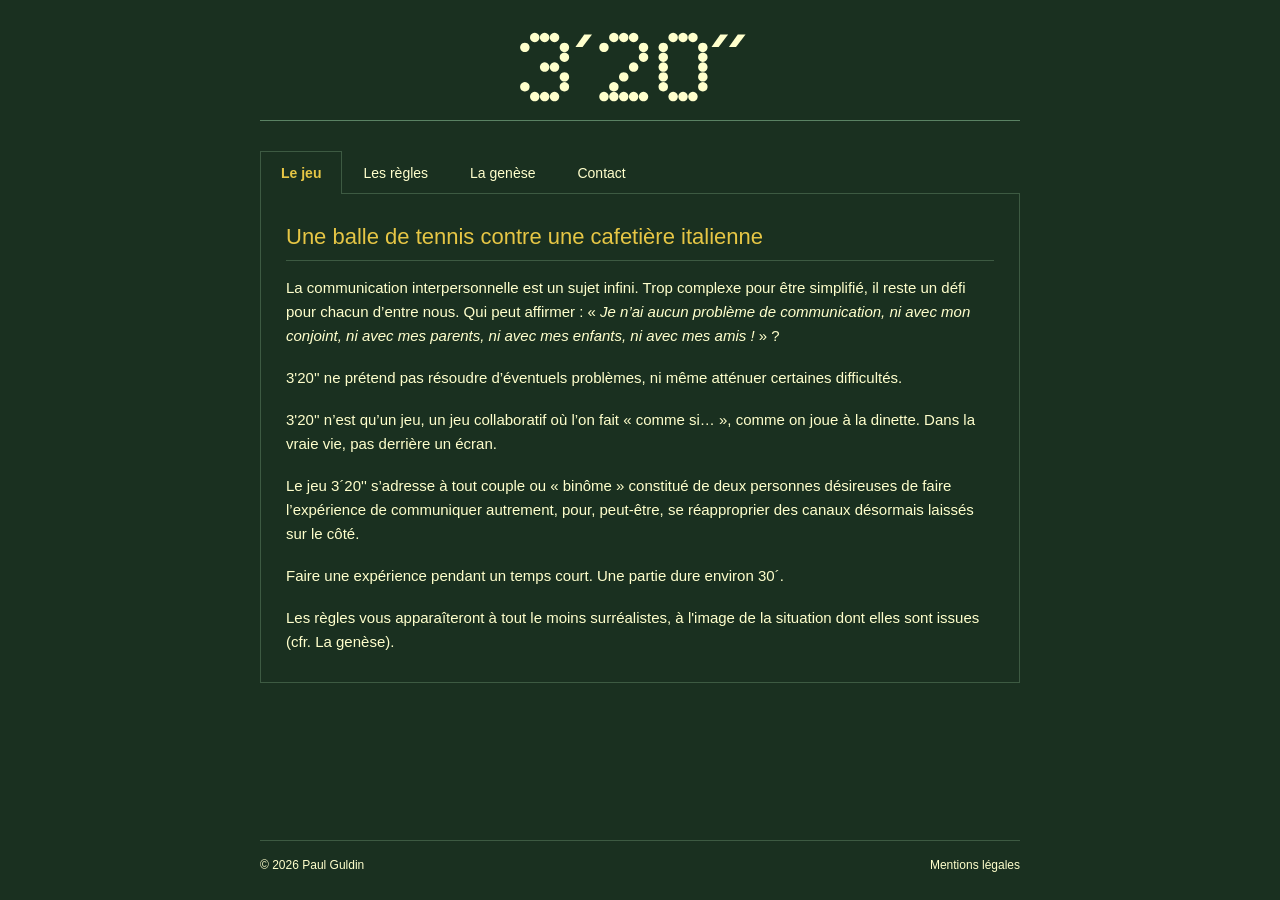
==== jeu.html @ 37aac406 "Update form action URL in jeu.html" ====
<!DOCTYPE html>
<html lang="fr">
<head>
    <meta charset="UTF-8">
    <meta name="viewport" content="width=device-width, initial-scale=1">
    <title>3´20´´ — Le jeu</title>
    <meta name="description" content="3´20´´ — les règles d'un jeu collaboratif pour jouer à communiquer à deux.">
    <link rel="stylesheet" href="style.css">
</head>
<body>

    <header class="site-header container">
        <h1 class="site-title"><a href="index.html" title="Retour à la page d'entrée"><img src="images/titre-jaune.svg" alt="3´20´´"></a></h1>
    </header>

    <main class="container">
        <div class="tabs">
            <!-- Boutons radio cachés qui pilotent les onglets -->
            <input type="radio" name="onglets" id="tab-jeu" checked>
            <input type="radio" name="onglets" id="tab-regles">
            <input type="radio" name="onglets" id="tab-genese">
            <input type="radio" name="onglets" id="tab-contact">

            <nav class="tabs-menu" aria-label="Sections">
                <label for="tab-jeu">Le jeu</label>
                <label for="tab-regles">Les règles</label>
                <label for="tab-genese">La genèse</label>
                <label for="tab-contact">Contact</label>
            </nav>

            <!-- ===== Onglet 1 : Le jeu ===== -->
            <section class="tab-panel" id="panel-jeu">
                <h2>Une balle de tennis contre une cafetière italienne</h2>
                <p>La communication interpersonnelle est un sujet infini. Trop complexe pour être simplifié, il reste un défi pour chacun d’entre nous. 
                    Qui peut affirmer&nbsp;: «<i>&nbsp;Je n’ai aucun problème de communication, ni avec mon conjoint, ni avec mes parents, ni avec mes enfants,
                    ni avec mes amis&nbsp;!&nbsp;</i>»&nbsp;?</p>
                <p>3'20'' ne prétend pas résoudre d’éventuels problèmes, ni même atténuer certaines difficultés. <P\>
                    <p>3'20'' n’est qu’un jeu, un jeu collaboratif où l’on fait «&nbsp;comme si…&nbsp;», comme on joue à la dinette. 
                        Dans la vraie vie, pas derrière un écran.</p>
                <p>Le jeu 3´20'' s’adresse à tout couple ou «&nbsp;binôme&nbsp;» constitué de deux personnes désireuses de faire l’expérience de communiquer 
                    autrement, pour, peut-être, se réapproprier des canaux désormais laissés sur le côté.</p>
                <p>Faire une expérience pendant un temps court. Une partie dure environ 30´.</p>
                <p>Les règles vous apparaîteront à tout le moins surréalistes, à l'image de la situation dont elles sont issues (cfr. La genèse).</p>
                
            </section>

            <!-- ===== Onglet 2 : Les règles ===== -->
            <section class="tab-panel" id="panel-regles">
                <h2>1 – Le matériel</h2>
                <ul>
                    <li>une balle de tennis</li>
                    <li>une petite bouteille isotherme</li>
                    <li>du café (ou de l'eau), dans la bouteille</li>
                    <li>deux gobelets</li>
                    <li>un minuteur (le téléphone par ex.)</li>
                </ul>

                <h2>2 – Les principes</h2>
                 <ul>
                <li>"Un regard en dit plus que milles mots." Ce principe prévaut dans tous les cas où la règle fait défaut, ou lorsque celle-ci impose le silence.</li>
                <li>3´20´´, c'est le temps qu'il faut, dans une petite cafetière italienne, pour que le café monte. 
                     Pendant ce temps, personne ne parle. Ensuite, un seul joueur peut prendre la parole, le temps d'un café&nbsp; : celui qui reçoit la balle.</li>
                 </ul>
                <h2>3 – Comment jouer</h2>
                <ol>
                    <li>Marchez en silence. Prenez le temps d'être ensemble, sans parler.</li>
                    <li>Quand vous êtes prêt, dites-le d'un regard. Attendez que l'autre le soit aussi.</li>
                    <li>Celui qui, d'habitude parle le plus, tend la balle à l'autre. Si vous ne vous connaissez pas&nbsp;: 
                        c'est celui qui est le plus à l'ouest qui donne la balle. Donner la balle signifie &nbsp;: "Je t'écoute."</li>
                    <li>Celui qui tient la balle prépare un café dans sa tête&nbsp;: dévisser la cafetière, verser l'eau, mettre le café, revisser, 			poser sur le feu. Quand c'est prêt, un regard, et on lance le minuteur.</li>
                    <li>3´20´´ de silence. On continue de marcher. Regards, gestes, sourires&nbsp;: tout est permis, sauf les mots.</li>
                    <li>Le minuteur sonne&nbsp;: arrêtez-vous, face à face. Celui qui a la balle à le droit à la parole, lui seul. 
                        Il sert d'abord un café à l'autre, puis à lui-même. Les joueurs restent en contact visuel. 
                        Tour à tour, celui qui détient la balle parle, ou pas, à deux ils boivent une gorgée. </li>
                    <li>Quand les gobelets sont vides le temps de parole est terminé. Le joueur qui détient la balle la tend à l'autre.</li>
                    <li>Il peut aussi ne rien dire. Vous buvez le café en silence. C'est très bien aussi.</li>
                    <li>Enchaînez plusieurs cafés. C'est là que l'échange commence vraiment.</li>
                </ol>

                <h2>4 – Pour arrêter</h2>
                <p>Celui qui détient la balle la range. Si une prochaine partie est envisagée, il la conserve. Le consensus s'obtient par le regard.  
                    Pas besoin d'expliquer. La partie s'arrête, la balade continue. La règle du silence est levée. 
                    Le cas échéant, la partie suivante reprendra là où celle-ci s'est arrêtée. </p>

                <p class="conclusion">Il n'y a ni gagnant ni perdant. 3´20´´ ne fera pas naître ce qui n'existe pas, mais permettra de voir clairement ce qui est là.</p>
            </section>

            <!-- ===== Onglet 3&nbsp;: La genèse ===== -->
            <section class="tab-panel" id="panel-genese">
                <p> </p>
                <p>Un jour, un jeune homme nommé Isidore. En société, il ne possède pas les codes.                  
                De temps en temps, il joue au tennis. Lorsqu'il est prêt à recevoir le service, à son adversaire, il lance : "Je t'écoute". </p>
                <p>   
                </p>
                <p>Tous les matins, il prend un café.
                </p>
                <p> Plus tard, une rencontre : Ophélie. D'abord un message, puis des échanges. Un coup de fil, un rendez-vous. 
                    Retour aux messages, beaucoup de messages. </p> 
                <p> Et le matin, toujours un café.    
                </p>    
                <p> Ensuite un deuxième rendez-vous. Après, trop de messages. Pas de rejet, beaucoup d'attente. Être patient. 
                    Toujours des messages. Mais plus d'échanges. Pas de règles. Il n'y en a jamais eu.</p>
                <p> 
                    Isidore a besoin de règles. Comme au tennis. 
                </p>
                <p> Et tous les matins, toujours un café. Avec une cafetière italienne. Ici aussi, il faut être patient.
                    Mais le café, lui, il arrive. Tous les jours après la même attente :  3'20''.
                </p>
                <p> Proposer des règles, voilà son idée. Mais lesquelles&nbsp;?&nbsp;: Isidore imagine un terrain. Mais pas de match, pas d'arbitre, pas de score. 
                    Une balade à deux, un silence partagé, une balle de tennis. On la tend, de la main à la main. 
                    Par ce geste on dit&nbsp;: "Je t'écoute." Ensuite on attend 3'20'' avant de parler.</p>
                <p> 
                Isidore le sait : ses règles ne serviront à rien. Alors, il décide d'en faire un jeu. Un jeu pour les autres. Pas tous les autres, sans doute. 
                    Mais surtout, il arrête d'attendre.
                </p>
                <p>Bien sûr, aucun grand chelem ne se gagne si l'on prend un café après chaque service. Mais justement, c'est un peu l'idée.</p>
                <p>Imaginez. Un chemin, deux personnes marchent sans rien dire. Un regard&nbsp;: on est prêt. L'un tend la balle à l'autre, 
                   et enclenche le minuteur. 3'20'' toujours en silence. Que les pas, les regards. 
                   Puis on s'arrête, on se sert un café, et celui qui tient la balle prend la parole. Ou pas. 
                   Le silence aussi se partage. On ne peut pas ne pas communiquer.</p>
                <p>Ce jeu ne fait pas naître ce qui n'existe pas. Il permet de voir, seulement, mais clairement, ce qui est là.</p>
                <p>Il a appelé le jeu : 3'20''. Le temps qu'il faut pour le café soit prêt.</p>
                <p>Pour qu'on le soit aussi.</p>
            </section>

            <!-- ===== Onglet 4 : Auteur et contact ===== -->
            <section class="tab-panel" id="panel-contact">
                <h2>L'auteur</h2>
                <p>Paul Guldin est un quidam un peu créatif. Suffisamment pour créer ce site. Et assez naïf pour croire qu'il pourra en amuser certains.</p>

                <h2>Contact</h2>
                <!-- Envoi via FormSubmit vers pierrepaulguldin@gmail.com (sans compte).
                     Au premier envoi, FormSubmit écrit à cette adresse pour faire confirmer le formulaire. -->
                <form class="contact-form" action="https://formsubmit.co/6b56a270555154867fc0f3ed08ecbef6" method="POST">
                    <input type="hidden" name="_subject" value="3´20´´ — nouveau message du site">
                    <input type="hidden" name="_template" value="table">
                    <label>Nom
                        <input type="text" name="nom" required>
                    </label>
                    <label>Adresse e-mail
                        <input type="email" name="email" required>
                    </label>
                    <label>Message
                        <textarea name="message" required></textarea>
                    </label>
                    <button type="submit" class="btn-sobre">Envoyer</button>
                </form>
            </section>
        </div>
    </main>

    <footer class="site-footer">
        <p>© 2026 Paul Guldin</p>
        <a href="mentions-legales.html">Mentions légales</a>
    </footer>

</body>
</html>
---- style.css ----
/* ==========================================================================
   3'20'' — Feuille de style
   Mot d'ordre : sobriété (angles droits, lignes fines, pas d'arrondis)
   ========================================================================== */

/* Variables globales */
:root {
    --bg-color: #1A3020;         /* Vert sapin foncé */
    --text-color: #FFFFCC;       /* Jaune pâle */
    --accent-color: #E6C645;     /* Jaune soutenu (survol / actif) */
    --border-color: #3D5A42;     /* Vert moyen (bordures) */
    --line-color: #5A8263;       /* Vert un peu plus clair (ligne sous le titre) */
    --input-bg: #243D2B;         /* Fond des champs */
    --home-bg: #DCEAF7;          /* Bleu pâle (entrée PC) */
    --home-text: #000000;
    --dark-green: #0F2416;       /* Vert très foncé (titre entrée smartphone) */
    --font-main: 'Aptos', 'Segoe UI', 'Helvetica Neue', Arial, sans-serif;
}

*, *::before, *::after { box-sizing: border-box; }

body {
    margin: 0;
    background-color: var(--bg-color);
    color: var(--text-color);
    font-family: var(--font-main);
    font-size: 15px;
    line-height: 1.6;
    min-height: 100vh;
    display: flex;
    flex-direction: column;
}

img { display: block; max-width: 100%; height: auto; }

a { color: var(--accent-color); }

.container {
    width: 100%;
    max-width: 800px;
    margin: 0 auto;
    padding: 0 20px;
}

main.container {
    flex: 1;                 /* pousse le pied de page vers le bas */
    padding-bottom: 40px;
}

/* ==========================================================================
   EN-TÊTE : titre 3'20'' (toutes les pages sauf l'entrée)
   ========================================================================== */
.site-header { padding-top: 30px; }

.site-title {
    margin: 0;
    padding-bottom: 15px;
    border-bottom: 1px solid var(--line-color);
    text-align: center;
    line-height: 0;
}

/* Titre « 3´20´´ » : image vectorielle (nette à toutes les tailles),
   lien vers la page d'entrée */
.site-title a { display: inline-block; }

.site-title img {
    height: 75px;            /* équivalent d'un corps 80 */
    width: auto;
}

/* ==========================================================================
   TYPOGRAPHIE
   ========================================================================== */
h2 {
    font-size: 22px;
    font-weight: normal;
    color: var(--accent-color);
    margin: 35px 0 15px;
    padding-bottom: 5px;
    border-bottom: 1px solid var(--border-color);
}

h3 {
    font-size: 17px;
    font-weight: normal;
    color: var(--accent-color);
    margin: 25px 0 10px;
}

p { margin: 0 0 18px; }

/* Respiration dans un chapitre (ligne vide dans le texte d'origine) */
p.suite { margin-top: 36px; }

/* Listes (matériel, étapes du jeu) */
ul, ol {
    margin: 0 0 18px;
    padding-left: 1.6em;
}

li { margin-bottom: 8px; }

li::marker { color: var(--accent-color); }

/* Phrase de conclusion, séparée par une fine ligne */
.conclusion {
    margin-top: 35px;
    padding-top: 20px;
    border-top: 1px solid var(--border-color);
    font-style: italic;
    text-align: center;
}

/* ==========================================================================
   ONGLETS (100 % CSS : boutons radio cachés + étiquettes)
   ========================================================================== */
.tabs { margin: 30px 0 0; }

/* Les boutons radio restent invisibles mais accessibles au clavier */
.tabs > input {
    position: absolute;
    opacity: 0;
    pointer-events: none;
}

.tabs-menu {
    display: flex;
    border-bottom: 1px solid var(--border-color);
}

.tabs-menu label {
    padding: 10px 20px;
    margin-bottom: -1px;
    border: 1px solid transparent;
    border-bottom: none;
    font-size: 14px;
    cursor: pointer;
    transition: color 0.2s ease;
}

.tabs-menu label:hover { color: var(--accent-color); }

/* Onglet actif */
#tab-jeu:checked     ~ .tabs-menu label[for="tab-jeu"],
#tab-regles:checked  ~ .tabs-menu label[for="tab-regles"],
#tab-genese:checked  ~ .tabs-menu label[for="tab-genese"],
#tab-contact:checked ~ .tabs-menu label[for="tab-contact"] {
    border-color: var(--border-color);
    background-color: var(--bg-color);
    color: var(--accent-color);
    font-weight: bold;
}

/* Contour visible quand on navigue au clavier */
#tab-jeu:focus-visible     ~ .tabs-menu label[for="tab-jeu"],
#tab-regles:focus-visible  ~ .tabs-menu label[for="tab-regles"],
#tab-genese:focus-visible  ~ .tabs-menu label[for="tab-genese"],
#tab-contact:focus-visible ~ .tabs-menu label[for="tab-contact"] {
    outline: 1px solid var(--accent-color);
    outline-offset: -4px;
}

/* Contenus des onglets */
.tab-panel {
    display: none;
    padding: 5px 25px 10px;
    border: 1px solid var(--border-color);
    border-top: none;
}

.tab-panel > h2:first-child { margin-top: 20px; }

#tab-jeu:checked     ~ #panel-jeu,
#tab-regles:checked  ~ #panel-regles,
#tab-genese:checked  ~ #panel-genese,
#tab-contact:checked ~ #panel-contact {
    display: block;
}

/* ==========================================================================
   FORMULAIRE DE CONTACT
   ========================================================================== */
.contact-form {
    display: flex;
    flex-direction: column;
    gap: 15px;
    max-width: 500px;
    margin: 20px 0;
}

.contact-form label {
    display: flex;
    flex-direction: column;
    gap: 5px;
    font-size: 13px;
}

.contact-form input,
.contact-form textarea {
    background-color: var(--input-bg);
    border: 1px solid var(--border-color);
    border-radius: 0;
    color: var(--text-color);
    padding: 10px;
    font-family: var(--font-main);
    font-size: 14px;
}

.contact-form textarea { min-height: 150px; resize: vertical; }

.contact-form input:focus,
.contact-form textarea:focus {
    outline: 1px solid var(--accent-color);
}

.btn-sobre {
    align-self: flex-start;
    background-color: transparent;
    color: var(--text-color);
    border: 1px solid var(--text-color);
    border-radius: 0;
    padding: 10px 24px;
    font-family: var(--font-main);
    font-size: 14px;
    cursor: pointer;
    transition: all 0.2s ease;
}

.btn-sobre:hover {
    background-color: var(--text-color);
    color: var(--bg-color);
}

/* ==========================================================================
   PIED DE PAGE (toutes les pages sauf l'entrée)
   ========================================================================== */
.site-footer {
    width: 100%;
    max-width: 800px;
    margin: 0 auto;
    padding: 15px 20px 25px;
    display: flex;
    justify-content: space-between;
    flex-wrap: wrap;
    gap: 10px;
    font-size: 12px;
}

.site-footer::before {
    /* fine ligne alignée sur la largeur du texte */
    content: "";
    flex-basis: 100%;
    border-top: 1px solid var(--border-color);
    margin-bottom: 5px;
}

.site-footer p { margin: 0; }

.site-footer a {
    color: var(--text-color);
    text-decoration: none;
}

.site-footer a:hover { color: var(--accent-color); }

/* ==========================================================================
   PAGE D'ENTRÉE (index.html)
   ========================================================================== */
body.home-page {
    background-color: var(--home-bg);
    color: var(--home-text);
    justify-content: center;
    align-items: center;
}

/* --- Version PC --- */
.home-desktop { padding: 30px 20px; }

.home-quote {
    margin: 0 0 8px;
    font-size: 20px;
    text-align: right;
}

.image-wrapper { position: relative; }

.main-image {
    width: auto;
    max-width: 100%;
    max-height: 80vh;        /* l'image tient dans l'écran */
}

/* Bouton d'entrée au centre de l'image
   (ajuster top/left si le centre visuel de l'image est décalé) */
.enter-button {
    position: absolute;
    top: 48.6%;              /* texte centré verticalement entre le bas du filet et la ligne de service 48 c'est trop haut, 49 c'est un poil trop bas */
    left: 50.8%;             /* la ligne blanche centrale du court passe entre le ´ et le 2 */
    width: 37.25%;           /* ≈ 2,5 x la taille d'origine : le texte occupe ~75 % de l'espace disponible */
    transform: translate(-50%, -50%);
}

.enter-button img { width: 100%; }

/* Fondu enchaîné automatique entre les deux teintes */
.enter-button .btn-img-2 {
    position: absolute;
    top: 0;
    left: 0;
    opacity: 0;
    animation: fondu 6s ease-in-out infinite;
}

@keyframes fondu {
    0%, 35%  { opacity: 0; }
    50%, 85% { opacity: 1; }
    100%     { opacity: 0; }
}

.enter-button:focus-visible { outline: 1px solid var(--home-text); }

.enter-hint {
    display: block;
    margin-top: 10px;
    text-align: center;
    font-size: 14px;
    letter-spacing: 1px;
    color: var(--home-text);
    text-decoration: none;
}

.enter-hint:hover { text-decoration: underline; }

/* --- Version smartphone (cachée sur PC) --- */
.home-mobile { display: none; }

/* ==========================================================================
   SMARTPHONE
   ========================================================================== */
@media (max-width: 768px) {
    /* Entrée : l'image remplit tout l'écran, le titre sert de bouton */
    .home-desktop { display: none; }

    /* v6.1 — Même référence de hauteur que .home-mobile (100dvh = hauteur
       réellement visible). Avant, le body (100vh, plus haut que l'écran quand
       la barre d'adresse est affichée) décalait l'image vers le bas. */
    body.home-page {
        min-height: 100vh;       /* repli pour les anciens navigateurs */
        min-height: 100dvh;
        overflow: hidden;        /* aucun défilement sur la page d'entrée */
    }

    /* L'image est toujours affichée en entier (les phrases en haut et en bas
       ne sont jamais coupées). Si l'écran n'a pas exactement ses proportions,
       une version floutée de la même image comble les bords. */
    .home-mobile {
        position: relative;
        display: flex;
        align-items: center;
        justify-content: center;
        width: 100%;
        height: 100vh;
        height: 100dvh;
        overflow: hidden;
    }

    .home-mobile::before {
        content: "";
        position: absolute;
        inset: -30px;
        background: url('images/entree-mobile.jpg') center / cover no-repeat;
        filter: blur(20px);
    }

    /* Cadre aux proportions exactes de l'image (580 x 1228) */
    .mobile-frame {
        position: relative;
        width: min(100vw, 100dvh * 580 / 1228);
        aspect-ratio: 580 / 1228;
        container-type: inline-size;

        /* v6.1 — Position de la balle, en % de l'image 580 x 1228 :
           centre horizontal, centre vertical, diamètre de la zone tactile.
           Le diamètre est volontairement plus grand que la balle. */
        --balle-x: 50.5%;
        --balle-y: 50%;
        --balle-d: 16%;

        /* Hauteur du filet (en % de la hauteur de l'image) :
           la phrase « Touchez la balle » est centrée sur cette ligne */
        --filet-y: 57%;
    }

    .mobile-frame img { width: 100%; height: 100%; }

    /* Bouton « 3´20´´ » : dans le ciel, posé juste au-dessus de l'horizon
       (positions en % de l'image 580 x 1228, selon la maquette) */
    .mobile-enter {
        position: absolute;
        top: 41.65%;
        left: 22.3%;
        width: 71.4%;
        display: block;
    }

    .mobile-enter img { width: 100%; }

    .mobile-enter:focus-visible { outline: 1px solid var(--dark-green); }

    /* v6.1 — Zone tactile qui englobe toute la balle */
    .mobile-ball {
        position: absolute;
        left: var(--balle-x);
        top: var(--balle-y);
        width: var(--balle-d);
        aspect-ratio: 1;
        transform: translate(-50%, -50%);
        display: block;
        text-decoration: none;
        -webkit-tap-highlight-color: transparent;
        /* Pour régler la position, décommenter la ligne suivante : */
        /* outline: 1px dashed red; */
    }

    /* v6.1 — Invitation « Touchez la balle », en blanc, centrée sur la
       hauteur du filet et alignée sur la balle. Elle apparaît en fondu
       presque tout de suite. Taille en cqi (% de la largeur de l'image) :
       le texte suit la taille de l'image. */
    .mobile-hint {
        position: absolute;
        left: var(--balle-x);
        top: var(--filet-y);
        transform: translate(-50%, -50%);
        white-space: nowrap;
        font-size: 5.1cqi; /* taille de "Touchez la balle ? */
        letter-spacing: 0.08em;
        color: #FFFFFF;
        text-decoration: none;
        -webkit-tap-highlight-color: transparent;
        opacity: 0;
        animation: apparition 2s ease-out 1s forwards;
    }

    @keyframes apparition {
        to { opacity: 1; }
    }
}

@media (max-width: 600px) {

    /* Densification : pas de cadre autour du contenu, marges réduites */
    .container { padding: 0 16px; }
    .site-header { padding-top: 18px; }
    .site-title { padding-bottom: 10px; }
    .site-title img { height: 48px; }

    .tabs { margin-top: 18px; }
    /* Onglets : même rendu que sur PC, sur une seule ligne */
    .tabs-menu label {
        flex: 1 1 auto;
        padding: 8px 4px;
        font-size: 13px;
        text-align: center;
        white-space: nowrap;
    }

    .tab-panel {
        padding: 4px 0 0;
        border: none;
    }

    .tab-panel > h2:first-child { margin-top: 18px; }
    h2 { font-size: 19px; margin: 26px 0 10px; }
    p, li { line-height: 1.5; }
    p { margin-bottom: 14px; }
    ul, ol { padding-left: 1.3em; }
    li { margin-bottom: 6px; }
    p.suite { margin-top: 26px; }
    .conclusion { margin-top: 26px; padding-top: 14px; }

    main.container { padding-bottom: 24px; }
    .site-footer { padding: 10px 16px 18px; }
}

/* Pas d'animation pour qui l'a désactivée dans son système */
@media (prefers-reduced-motion: reduce) {
    .enter-button .btn-img-2 { animation: none; }
    .mobile-hint { animation: none; opacity: 1; }
}
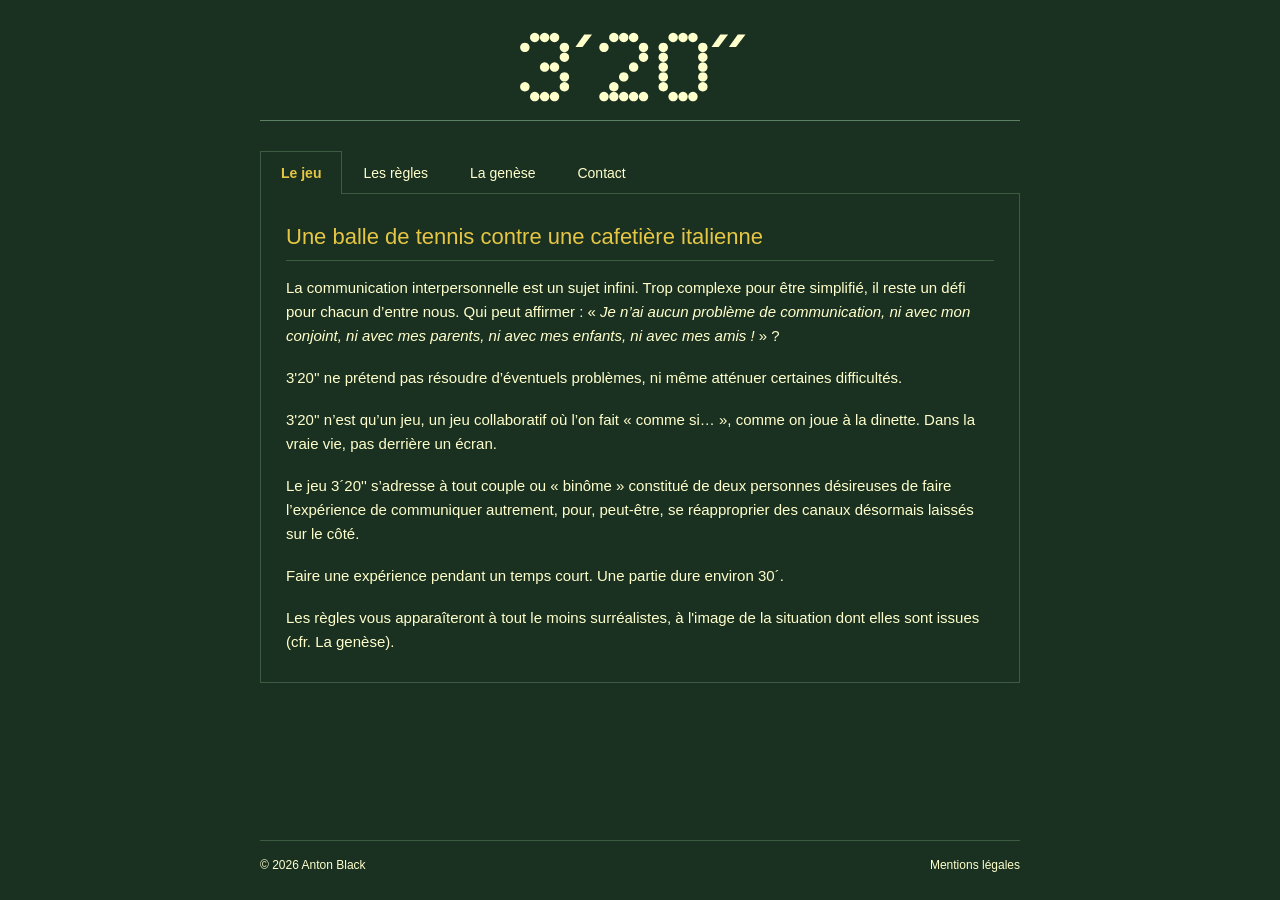
==== commit 41bb9f1e: "Update contact email and footer name in jeu.html" ====
--- a/jeu.html
+++ b/jeu.html
@@ -129,11 +129,18 @@
                 <p>Paul Guldin est un quidam un peu créatif. Suffisamment pour créer ce site. Et assez naïf pour croire qu'il pourra en amuser certains.</p>
 
                 <h2>Contact</h2>
-                <!-- Envoi via FormSubmit vers pierrepaulguldin@gmail.com (sans compte).
+
+                <p>Pour toute question, tout commentaire, n'hésitez pas à nous contacter via le formulaire ci-dessous : </p>
+                <p></p>
+                <!-- Envoi via FormSubmit vers antonblack@outlook.fr (sans compte).
                      Au premier envoi, FormSubmit écrit à cette adresse pour faire confirmer le formulaire. -->
                 <form class="contact-form" action="https://formsubmit.co/6b56a270555154867fc0f3ed08ecbef6" method="POST">
+                    
                     <input type="hidden" name="_subject" value="3´20´´ — nouveau message du site">
                     <input type="hidden" name="_template" value="table">
+                    <!-- -->
+                    <input type="hidden" name="_next" value="https://pierrepaulguldin-editor.github.io/paulguldin.github.io/jeu.html">
+                   
                     <label>Nom
                         <input type="text" name="nom" required>
                     </label>
@@ -150,7 +157,7 @@
     </main>
 
     <footer class="site-footer">
-        <p>© 2026 Paul Guldin</p>
+        <p>© 2026 Anton Black</p>
         <a href="mentions-legales.html">Mentions légales</a>
     </footer>
 
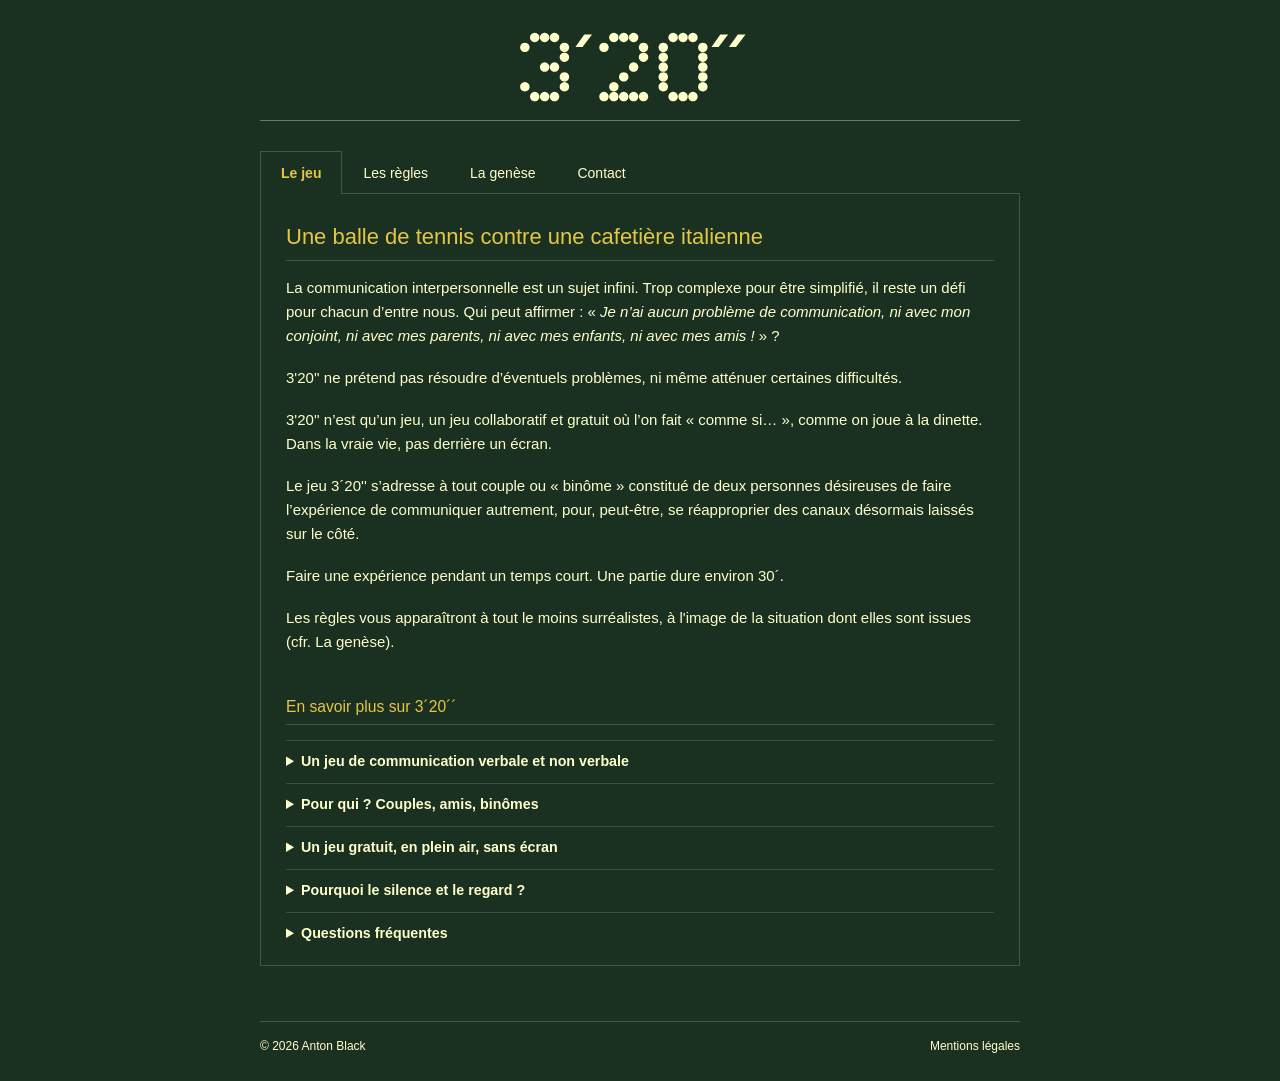
==== commit 599fb893: "Add files via upload" ====
--- a/jeu.html
+++ b/jeu.html
@@ -3,9 +3,69 @@
 <head>
     <meta charset="UTF-8">
     <meta name="viewport" content="width=device-width, initial-scale=1">
-    <title>3´20´´ — Le jeu</title>
-    <meta name="description" content="3´20´´ — les règles d'un jeu collaboratif pour jouer à communiquer à deux.">
+    <title>Règles du jeu 3´20´´ — jouer à communiquer en couple</title>
+    <meta name="description" content="Les règles complètes de 3´20´´, jeu collaboratif gratuit pour couples : matériel, principes, déroulement d'une partie et genèse du jeu. Par Anton Black.">
+    <link rel="canonical" href="https://3min20.be/jeu.html">
+    <meta name="author" content="Anton Black">
+    <link rel="icon" href="images/favicon.svg" type="image/svg+xml">
+    <!-- Aperçu lors d'un partage (WhatsApp, Facebook, Messenger…) -->
+    <meta property="og:type" content="article">
+    <meta property="og:locale" content="fr_BE">
+    <meta property="og:site_name" content="3´20´´">
+    <meta property="og:title" content="Règles du jeu 3´20´´ — jouer à communiquer en couple">
+    <meta property="og:description" content="Matériel, principes et déroulement d'une partie de 3´20´´, le jeu gratuit qui fait communiquer autrement à deux.">
+    <meta property="og:url" content="https://3min20.be/jeu.html">
+    <meta property="og:image" content="https://3min20.be/images/partage.jpg">
+    <meta property="og:image:width" content="1200">
+    <meta property="og:image:height" content="630">
+    <meta name="twitter:card" content="summary_large_image">
     <link rel="stylesheet" href="style.css">
+    <!-- Bloc « En savoir plus » : discret mais lisible (peut être déplacé dans style.css) -->
+    <style>
+        .en-savoir-plus { margin-top: 2.5rem; font-size: 0.95em; }
+        .en-savoir-plus h2 { font-size: 1.1em; }
+        .en-savoir-plus details { border-top: 1px solid rgba(128,128,128,.35); }
+        .en-savoir-plus summary { cursor: pointer; font-weight: 600; padding: .6rem 0; }
+        .en-savoir-plus h3 { font-size: 1em; margin: 1rem 0 .3rem; }
+    </style>
+    <!-- Données structurées : aident Google à comprendre ce qu'est 3´20´´ -->
+    <script type="application/ld+json">
+    {
+      "@context": "https://schema.org",
+      "@graph": [
+        {
+          "@type": "Game",
+          "@id": "https://3min20.be/#jeu",
+          "name": "3´20´´",
+          "alternateName": ["3'20''", "3 minutes 20", "Trois minutes vingt", "3min20"],
+          "description": "Jeu collaboratif gratuit de communication verbale et non verbale, en plein air, pour couples ou binômes : une balade en silence, une balle de tennis, un café et 3 minutes 20 de silence partagé.",
+          "url": "https://3min20.be/jeu.html",
+          "image": "https://3min20.be/images/partage.jpg",
+          "author": { "@type": "Person", "name": "Anton Black" },
+          "numberOfPlayers": { "@type": "QuantitativeValue", "minValue": 2, "maxValue": 2 },
+          "timeRequired": "PT30M",
+          "isAccessibleForFree": true,
+          "inLanguage": "fr",
+          "keywords": "jeu collaboratif, jeu pour couple, communication non verbale, silence partagé, jeu gratuit, jeu en plein air, présence à l'autre"
+        },
+        {
+          "@type": "FAQPage",
+          "mainEntity": [
+            { "@type": "Question", "name": "Le jeu 3´20´´ est-il gratuit ?",
+              "acceptedAnswer": { "@type": "Answer", "text": "Oui. Les règles sont libres et gratuites, et le matériel se trouve dans toutes les maisons." } },
+            { "@type": "Question", "name": "Combien de temps dure une partie ?",
+              "acceptedAnswer": { "@type": "Answer", "text": "Environ 30 minutes. On peut enchaîner plusieurs cafés : c'est là que l'échange commence vraiment." } },
+            { "@type": "Question", "name": "A-t-on le droit de rire ou de faire des gestes pendant le silence ?",
+              "acceptedAnswer": { "@type": "Answer", "text": "Oui. Regards, gestes, sourires : tout est permis pendant les 3 minutes 20, sauf les mots." } },
+            { "@type": "Question", "name": "Qui commence ?",
+              "acceptedAnswer": { "@type": "Answer", "text": "Celui qui, d'habitude, parle le plus tend la balle à l'autre. Si vous ne vous connaissez pas, c'est celui qui est le plus à l'ouest qui donne la balle." } },
+            { "@type": "Question", "name": "Y a-t-il un gagnant ?",
+              "acceptedAnswer": { "@type": "Answer", "text": "Non. Il n'y a ni gagnant ni perdant : 3´20´´ est un jeu collaboratif." } }
+          ]
+        }
+      ]
+    }
+    </script>
 </head>
 <body>
 
@@ -34,14 +94,70 @@
                 <p>La communication interpersonnelle est un sujet infini. Trop complexe pour être simplifié, il reste un défi pour chacun d’entre nous. 
                     Qui peut affirmer&nbsp;: «<i>&nbsp;Je n’ai aucun problème de communication, ni avec mon conjoint, ni avec mes parents, ni avec mes enfants,
                     ni avec mes amis&nbsp;!&nbsp;</i>»&nbsp;?</p>
-                <p>3'20'' ne prétend pas résoudre d’éventuels problèmes, ni même atténuer certaines difficultés. <P\>
-                    <p>3'20'' n’est qu’un jeu, un jeu collaboratif où l’on fait «&nbsp;comme si…&nbsp;», comme on joue à la dinette. 
+                <p>3'20'' ne prétend pas résoudre d’éventuels problèmes, ni même atténuer certaines difficultés. </p>
+                <p>3'20'' n’est qu’un jeu, un jeu collaboratif et gratuit où l’on fait «&nbsp;comme si…&nbsp;», comme on joue à la dinette. 
                         Dans la vraie vie, pas derrière un écran.</p>
                 <p>Le jeu 3´20'' s’adresse à tout couple ou «&nbsp;binôme&nbsp;» constitué de deux personnes désireuses de faire l’expérience de communiquer 
                     autrement, pour, peut-être, se réapproprier des canaux désormais laissés sur le côté.</p>
                 <p>Faire une expérience pendant un temps court. Une partie dure environ 30´.</p>
-                <p>Les règles vous apparaîteront à tout le moins surréalistes, à l'image de la situation dont elles sont issues (cfr. La genèse).</p>
-                
+                <p>Les règles vous apparaîtront à tout le moins surréalistes, à l'image de la situation dont elles sont issues (cfr. La genèse).</p>
+
+                <!-- ===== En savoir plus : sections dépliables (lues par Google, même fermées) ===== -->
+                <section class="en-savoir-plus" aria-labelledby="titre-esp">
+                    <h2 id="titre-esp">En savoir plus sur 3´20´´</h2>
+
+                    <details>
+                        <summary>Un jeu de communication verbale et non verbale</summary>
+                        <p>3´20´´ (trois minutes vingt) est un jeu collaboratif de communication verbale et non verbale.
+                            Deux personnes marchent ensemble, en silence. L'une tend une balle de tennis à l'autre&nbsp;: ce geste veut dire
+                            «&nbsp;Je t'écoute&nbsp;». Commencent alors 3 minutes 20 de silence partagé, le temps qu'il faut pour que le café
+                            monte dans une cafetière italienne. Puis on s'arrête, face à face, on se sert un café, et celui qui tient la balle
+                            peut prendre la parole. Ou pas.</p>
+                        <p>Entre les deux, tout passe par les regards, les gestes, les sourires, les pas&nbsp;: l'échange de regards
+                            et la présence à l'autre remplacent les mots. Un regard en dit plus que mille mots.</p>
+                    </details>
+
+                    <details>
+                        <summary>Pour qui&nbsp;? Couples, amis, binômes</summary>
+                        <p>Le jeu se joue à deux. En couple, c'est une façon de se retrouver, de s'écouter vraiment et de communiquer
+                            autrement, loin des messages et des écrans. Entre amis, entre parent et enfant devenu grand, entre deux
+                            personnes qui se connaissent peu, c'est une balade différente, où le silence compte autant que la parole.</p>
+                        <p>Pas besoin de bien se connaître&nbsp;: les règles prévoient même qui commence quand on vient de se rencontrer.</p>
+                    </details>
+
+                    <details>
+                        <summary>Un jeu gratuit, en plein air, sans écran</summary>
+                        <p>3´20´´ est entièrement gratuit. Pas d'inscription, pas d'application, pas de matériel à acheter&nbsp;:
+                            une balle de tennis, une petite bouteille isotherme de café (ou d'eau), deux gobelets et un minuteur suffisent.</p>
+                        <p>On joue dehors, en marchant&nbsp;: un chemin, un parc, une forêt, une plage, une rue calme. Une partie
+                            dure environ trente minutes. C'est une idée de balade à deux, d'activité de couple originale ou de
+                            moment de déconnexion, dans la vraie vie.</p>
+                    </details>
+
+                    <details>
+                        <summary>Pourquoi le silence et le regard&nbsp;?</summary>
+                        <p>On ne peut pas ne pas communiquer. Même sans un mot, le corps parle&nbsp;: la démarche, le visage, les yeux.
+                            En imposant 3 minutes 20 de silence, le jeu oblige à observer l'autre et à se laisser regarder.
+                            Quand la parole revient, elle est rare, réservée à celui qui tient la balle, et elle n'en a que plus de poids.</p>
+                        <p>3´20´´ ne fera pas naître ce qui n'existe pas, mais permettra de voir clairement ce qui est là.</p>
+                    </details>
+
+                    <details>
+                        <summary>Questions fréquentes</summary>
+                        <h3>Le jeu 3´20´´ est-il gratuit&nbsp;?</h3>
+                        <p>Oui. Les règles sont libres et gratuites, et le matériel se trouve dans toutes les maisons.</p>
+                        <h3>Combien de temps dure une partie&nbsp;?</h3>
+                        <p>Environ 30 minutes. On peut enchaîner plusieurs cafés&nbsp;: c'est là que l'échange commence vraiment.</p>
+                        <h3>A-t-on le droit de rire ou de faire des gestes pendant le silence&nbsp;?</h3>
+                        <p>Oui. Regards, gestes, sourires&nbsp;: tout est permis pendant les 3 minutes 20, sauf les mots.</p>
+                        <h3>Qui commence&nbsp;?</h3>
+                        <p>Celui qui, d'habitude, parle le plus tend la balle à l'autre. Si vous ne vous connaissez pas,
+                            c'est celui qui est le plus à l'ouest qui donne la balle.</p>
+                        <h3>Y a-t-il un gagnant&nbsp;?</h3>
+                        <p>Non. Il n'y a ni gagnant ni perdant&nbsp;: 3´20´´ est un jeu collaboratif.</p>
+                    </details>
+                </section>
+
             </section>
 
             <!-- ===== Onglet 2 : Les règles ===== -->
@@ -57,8 +173,8 @@
 
                 <h2>2 – Les principes</h2>
                  <ul>
-                <li>"Un regard en dit plus que milles mots." Ce principe prévaut dans tous les cas où la règle fait défaut, ou lorsque celle-ci impose le silence.</li>
-                <li>3´20´´, c'est le temps qu'il faut, dans une petite cafetière italienne, pour que le café monte. 
+                <li>"Un regard en dit plus que mille mots." Ce principe prévaut dans tous les cas où la règle fait défaut, ou lorsque celle-ci impose le silence.</li>
+                <li>3´20´´ (3 minutes 20 secondes), c'est le temps qu'il faut, dans une petite cafetière italienne, pour que le café monte. 
                      Pendant ce temps, personne ne parle. Ensuite, un seul joueur peut prendre la parole, le temps d'un café&nbsp; : celui qui reçoit la balle.</li>
                  </ul>
                 <h2>3 – Comment jouer</h2>
@@ -69,7 +185,7 @@
                         c'est celui qui est le plus à l'ouest qui donne la balle. Donner la balle signifie &nbsp;: "Je t'écoute."</li>
                     <li>Celui qui tient la balle prépare un café dans sa tête&nbsp;: dévisser la cafetière, verser l'eau, mettre le café, revisser, 			poser sur le feu. Quand c'est prêt, un regard, et on lance le minuteur.</li>
                     <li>3´20´´ de silence. On continue de marcher. Regards, gestes, sourires&nbsp;: tout est permis, sauf les mots.</li>
-                    <li>Le minuteur sonne&nbsp;: arrêtez-vous, face à face. Celui qui a la balle à le droit à la parole, lui seul. 
+                    <li>Le minuteur sonne&nbsp;: arrêtez-vous, face à face. Celui qui a la balle a le droit à la parole, lui seul. 
                         Il sert d'abord un café à l'autre, puis à lui-même. Les joueurs restent en contact visuel. 
                         Tour à tour, celui qui détient la balle parle, ou pas, à deux ils boivent une gorgée. </li>
                     <li>Quand les gobelets sont vides le temps de parole est terminé. Le joueur qui détient la balle la tend à l'autre.</li>
@@ -83,6 +199,8 @@
                     Le cas échéant, la partie suivante reprendra là où celle-ci s'est arrêtée. </p>
 
                 <p class="conclusion">Il n'y a ni gagnant ni perdant. 3´20´´ ne fera pas naître ce qui n'existe pas, mais permettra de voir clairement ce qui est là.</p>
+
+                <p><a href="regles-3-20.pdf" download>Télécharger les règles de 3´20´´ à imprimer (PDF, 1 page)</a></p>
             </section>
 
             <!-- ===== Onglet 3&nbsp;: La genèse ===== -->
@@ -119,28 +237,22 @@
                    Puis on s'arrête, on se sert un café, et celui qui tient la balle prend la parole. Ou pas. 
                    Le silence aussi se partage. On ne peut pas ne pas communiquer.</p>
                 <p>Ce jeu ne fait pas naître ce qui n'existe pas. Il permet de voir, seulement, mais clairement, ce qui est là.</p>
-                <p>Il a appelé le jeu : 3'20''. Le temps qu'il faut pour le café soit prêt.</p>
+                <p>Il a appelé le jeu : 3'20''. Le temps qu'il faut pour que le café soit prêt.</p>
                 <p>Pour qu'on le soit aussi.</p>
             </section>
 
             <!-- ===== Onglet 4 : Auteur et contact ===== -->
             <section class="tab-panel" id="panel-contact">
                 <h2>L'auteur</h2>
-                <p>Paul Guldin est un quidam un peu créatif. Suffisamment pour créer ce site. Et assez naïf pour croire qu'il pourra en amuser certains.</p>
+                <p>Anton Black est un quidam un peu créatif. Suffisamment pour créer ce site. Et assez naïf pour croire qu'il pourra en amuser certains.</p>
 
                 <h2>Contact</h2>
-
-                <p>Pour toute question, tout commentaire, n'hésitez pas à nous contacter via le formulaire ci-dessous : </p>
-                <p></p>
                 <!-- Envoi via FormSubmit vers antonblack@outlook.fr (sans compte).
                      Au premier envoi, FormSubmit écrit à cette adresse pour faire confirmer le formulaire. -->
-                <form class="contact-form" action="https://formsubmit.co/6b56a270555154867fc0f3ed08ecbef6" method="POST">
-                    
+                <form class="contact-form" action="https://formsubmit.co/8ae5e5d3eb2d9520382e421dacf7f8b5" method="POST">
                     <input type="hidden" name="_subject" value="3´20´´ — nouveau message du site">
                     <input type="hidden" name="_template" value="table">
-                    <!-- -->
-                    <input type="hidden" name="_next" value="https://pierrepaulguldin-editor.github.io/paulguldin.github.io/jeu.html">
-                   
+                    <input type="hidden" name="_next" value="https://3min20.be/jeu.html">
                     <label>Nom
                         <input type="text" name="nom" required>
                     </label>
